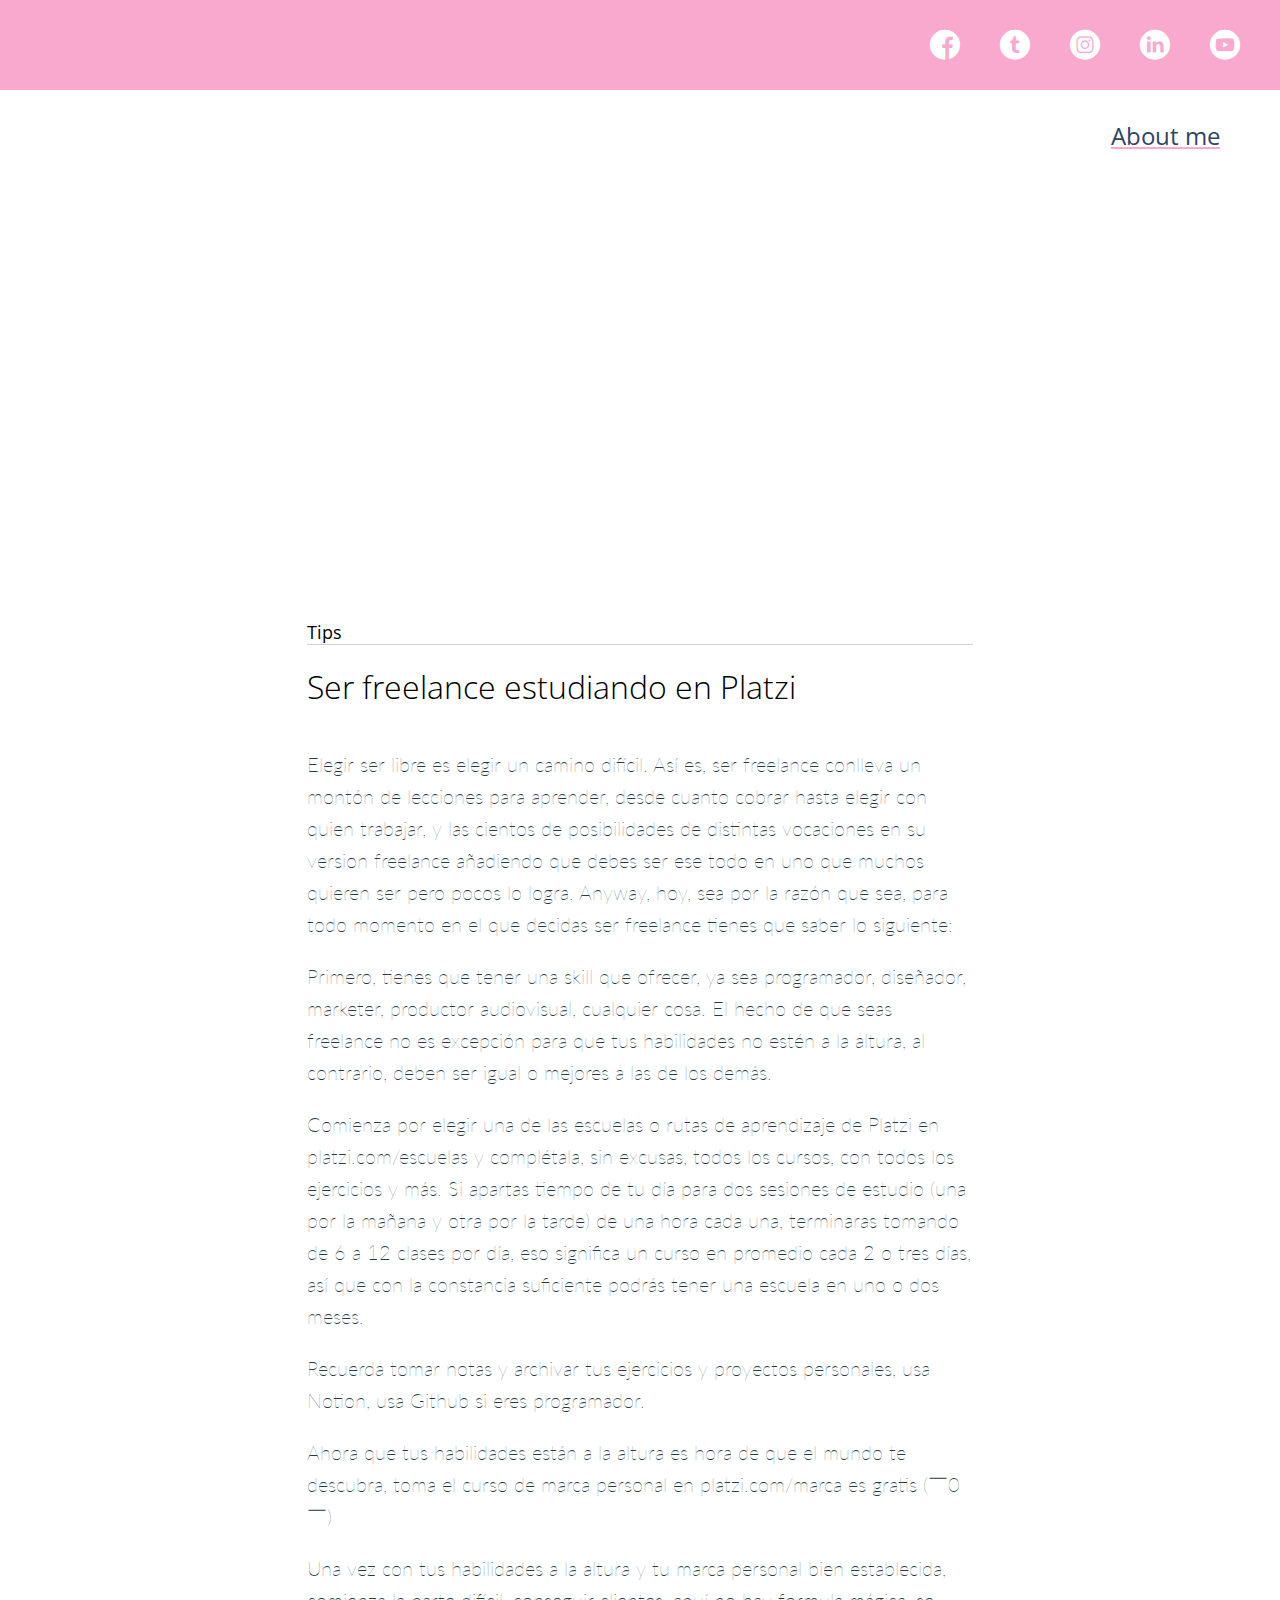
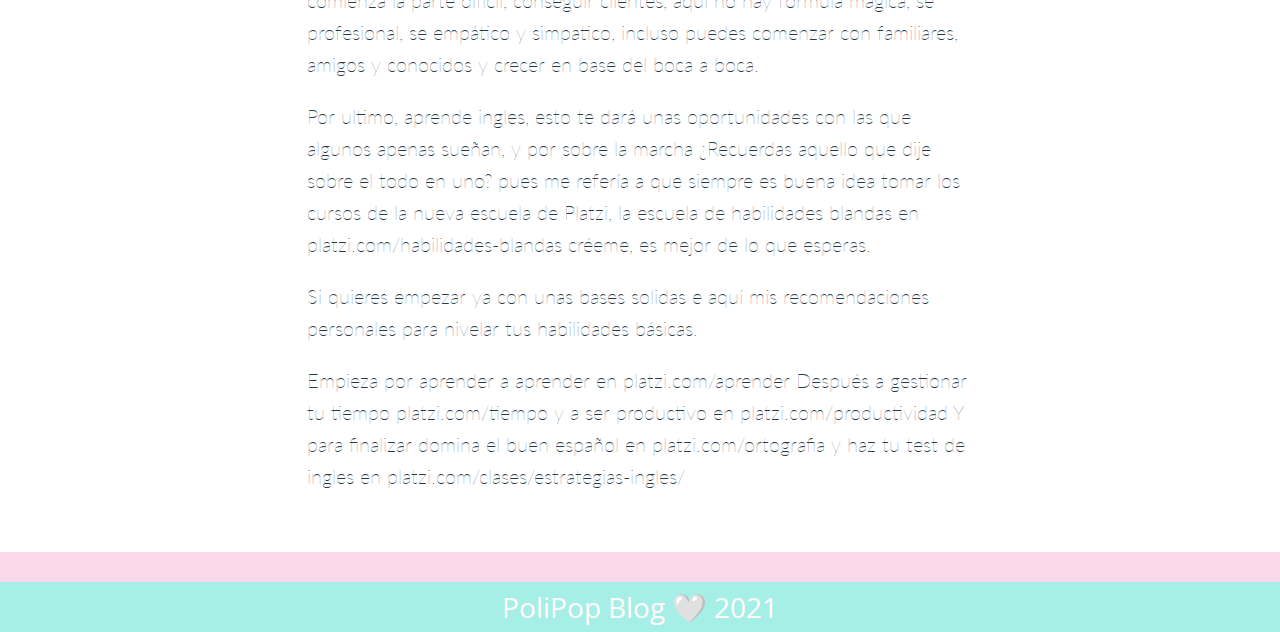
==== blog_freelance.html @ f2895b48 "blog de freelance con platzi agregado" ====
<!DOCTYPE html>
<html lang="en">
	<head>
		<meta charset="UTF-8" />
		<meta http-equiv="X-UA-Compatible" content="IE=edge" />
		<meta name="viewport" content="width=device-width, initial-scale=1.0" />
		<meta
			name="description"
			content="Hi, i'm polipop, and this page is about me, my thougts and my art, enjoy and relax"
		/>
		<meta name="robots" content="index, follow" />
		<title>polipop_blog</title>
		<link rel="preconnect" href="https://fonts.gstatic.com" />
		<link
			href="https://fonts.googleapis.com/css2?family=Lato&family=Open+Sans&display=swap"
			rel="stylesheet"
		/>
		<link rel="stylesheet" href="css/header.css" />
		<link rel="stylesheet" href="css/motivation.css" />
		<link rel="stylesheet" href="css/index_footer.css" />
		<link rel="stylesheet" href="fonts/font/flaticon.css" />
	</head>
	<body>
		<header>
			<section class="icons_container">
				<div>
					<a href="#">
						<span class="fimanager flaticon-001-facebook"></span>
					</a>
					<a href="https://twitter.com/polipop_art" target="_blank">
						<span class="fimanager flaticon-002-twitter"></span>
					</a>
					<a href="https://www.instagram.com/polipop_art/" target="_blank">
						<span class="fimanager flaticon-011-instagram"></span>
					</a>
					<a href="#">
						<span class="fimanager flaticon-010-linkedin"></span>
					</a>
					<a href="#">
						<span class="fimanager flaticon-008-youtube"></span>
					</a>
				</div>
			</section>

			<nav class="main_nav">
				<section class="my_logo">
					<figure>
						<a href="blogs_index.html">
							<img
								src="https://i.pinimg.com/originals/9a/9e/26/9a9e2632bc59491dd961bd3c45e3a7bf.png"
								alt=""
							/>
						</a>
					</figure>
				</section>
				<section class="about">
					<a href="about_me.html">About me</a>
				</section>
			</nav>
		</header>
		<main>
			<section class="blog_cover">
				<img
					src="https://i.pinimg.com/originals/f0/ab/d0/f0abd06fbab9883d9e49cb25251d0be3.png"
					alt=""
				/>
			</section>
			<div class="blog_category">
				<p>Tips</p>
			</div>
			<section class="blog_text">
				<h2>Ser freelance estudiando en Platzi</h2>
				<p>
					Elegir ser libre es elegir un camino difícil. Así es, ser freelance conlleva un montón de lecciones para aprender, desde cuanto cobrar hasta elegir con quien trabajar, y las cientos de posibilidades de distintas vocaciones en su version freelance añadiendo que debes ser ese todo en uno que muchos quieren ser pero pocos lo logra. Anyway, hoy, sea por la razón que sea, para todo momento en el que decidas ser freelance tienes que saber lo siguiente:</p>
				<p>
					Primero, tienes que tener una skill que ofrecer, ya sea programador, diseñador, marketer, productor audiovisual, cualquier cosa. El hecho de que seas freelance no es excepción para que tus habilidades no estén a la altura, al contrario, deben ser igual o mejores a las de los demás.
				</p>
				<p>
					Comienza por elegir una de las escuelas o rutas de aprendizaje de Platzi en platzi.com/escuelas y complétala, sin excusas, todos los cursos, con todos los ejercicios y más. Si apartas tiempo de tu día para dos sesiones de estudio (una por la mañana y otra por la tarde) de una hora cada una, terminaras tomando de 6 a 12 clases por día, eso significa un curso en promedio cada 2 o tres días, así que con la constancia suficiente podrás tener una escuela en uno o dos meses.
				</p>
				<p>
					Recuerda tomar notas y archivar tus ejercicios y proyectos personales, usa Notion, usa Github si eres programador.
				</p>
				<p>
					Ahora que tus habilidades están a la altura es hora de que el mundo te descubra, toma el curso de marca personal en platzi.com/marca es gratis (￣0￣)
				</p>
				<p>
					Una vez con tus habilidades a la altura y tu marca personal bien establecida, comienza la parte difícil, conseguir clientes, aquí no hay formula mágica, se profesional, se empático y simpatico, incluso puedes comenzar con familiares, amigos y conocidos y crecer en base del boca a boca.
				</p>
				<p>
					Por ultimo, aprende ingles, esto te dará unas oportunidades con las que algunos apenas sueñan, y por sobre la marcha ¿Recuerdas aquello que dije sobre el todo en uno? pues me refería a que siempre es buena idea tomar los cursos de la nueva escuela de Platzi, la escuela de habilidades blandas en platzi.com/habilidades-blandas créeme, es mejor de lo que esperas.
				</p>
				<p>
					Si quieres empezar ya con unas bases solidas e aquí mis recomendaciones personales para nivelar tus habilidades básicas.
				</p>
				<p>
					Empieza por aprender a aprender en platzi.com/aprender 
					Después a gestionar tu tiempo platzi.com/tiempo y a ser productivo en platzi.com/productividad 
					Y para finalizar domina el buen español en platzi.com/ortografia y haz tu test de ingles en platzi.com/clases/estrategias-ingles/ 
				</p>
			</section>
		</main>
		<footer>
			<p>PoliPop Blog 🤍 2021</p>
		</footer>
	</body>
</html>
---- css/header.css ----
* {
	margin: 0;
	padding: 0;
	box-sizing: border-box;
}

html {
	font-size: 62.5%;
}

body {
	width: 100%;
	height: 100vh;
}

a {
	text-decoration: none;
	color: #30475e;
}

.icons_container {
	width: 100%;
	height: 10vh;
	display: flex;
	justify-content: flex-end;
	background-color: #f9a9ce;
}

.icons_container div {
	height: 100%;
	display: flex;
	justify-content: flex-end;
	align-items: center;
}

.icons_container a {
	font-size: 30px;
	color: white;
	margin-right: 40px;
}

.main_nav {
	width: 100%;
	height: 10vh;
	display: flex;
	justify-content: space-between;
	align-items: center;
	background-color: white;
}

.my_logo figure {
	height: 8vh;
	margin-left: 60px;
}

.my_logo img {
	height: 8vh;
}

.about a {
	font-size: 24px;
	margin-right: 60px;
	text-decoration: underline;
	text-decoration-color: #f9a9ce;
}

@media (max-width: 720px) {
	.icons_container {
		justify-content: center;
	}
	.icons_container a {
		margin: 10px;
	}
}
---- css/motivation.css ----
body {
	font-family: "Open Sans";
}

.blog_cover {
	width: 100%;
	height: 42rem;
	display: flex;
	/* background-color: #fbd9ea; */
	justify-content: center;
}

.blog_cover img {
	width: 60%;
	object-fit: cover;
}

.blog_category {
	width: 100%;
	padding: 2rem 24% 0 24%;
}

.blog_category p {
	font-size: 1.8rem;
	border-bottom: 1px solid #d3d3d3;
}

.blog_text {
	padding: 0 24% 4rem 24%;
	text-align: left;
}

.blog_text h2 {
	font-size: 3.2rem;
	margin: 2rem 0 4rem 0;
	font-weight: 300;
}

.blog_text p {
	color: #273b47;
	font-size: 2rem;
	font-family: "Lato";
	font-weight: 100;
	/* letter-spacing: 0.08rem; */
	line-height: 1.6em;
	display: block;
	margin-block-start: 1em;
	margin-block-end: 1em;
	margin-inline-start: 0px;
	margin-inline-end: 0px;
}

@media (max-width: 1080px) {
	.blog_cover img {
		width: 90%;
	}
	.blog_category {
		padding: 2rem 4% 0 4%;
	}
	.blog_text {
		padding: 0 4% 4rem 4%;
	}
}
---- css/index_footer.css ----
footer {
	width: 100%;
	height: 80px;
	background-color: #a6efe7;
	border-top: 30px solid #fbd9ea;
	display: flex;
	justify-content: center;
	align-items: center;
}

footer p {
	font-size: 2.8rem;
	color: snow;
}
---- fonts/font/flaticon.css ----
@font-face {
  font-family: "Flaticon";
  src: url("./Flaticon.eot");
  src: url("./Flaticon.eot?#iefix") format("embedded-opentype"),
       url("./Flaticon.woff2") format("woff2"),
       url("./Flaticon.woff") format("woff"),
       url("./Flaticon.ttf") format("truetype"),
       url("./Flaticon.svg#Flaticon") format("svg");
  font-weight: normal;
  font-style: normal;
}

@media screen and (-webkit-min-device-pixel-ratio:0) {
  @font-face {
    font-family: "Flaticon";
    src: url("./Flaticon.svg#Flaticon") format("svg");
  }
}

.fimanager:before {
      display: inline-block;
  font-family: "Flaticon";
  font-style: normal;
  font-weight: normal;
  font-variant: normal;
  line-height: 1;
  text-decoration: inherit;
  text-rendering: optimizeLegibility;
  text-transform: none;
  -moz-osx-font-smoothing: grayscale;
  -webkit-font-smoothing: antialiased;
  font-smoothing: antialiased;
    display: block;
}

.flaticon-001-facebook:before { content: "\f100"; }
.flaticon-002-twitter:before { content: "\f101"; }
.flaticon-003-whatsapp:before { content: "\f102"; }
.flaticon-004-groupme:before { content: "\f103"; }
.flaticon-005-kik:before { content: "\f104"; }
.flaticon-006-skype:before { content: "\f105"; }
.flaticon-007-periscope:before { content: "\f106"; }
.flaticon-008-youtube:before { content: "\f107"; }
.flaticon-009-itunes:before { content: "\f108"; }
.flaticon-010-linkedin:before { content: "\f109"; }
.flaticon-011-instagram:before { content: "\f10a"; }
.flaticon-012-messenger:before { content: "\f10b"; }
.flaticon-013-twitter:before { content: "\f10c"; }
.flaticon-014-snapchat:before { content: "\f10d"; }
.flaticon-015-reddit:before { content: "\f10e"; }
.flaticon-016-tiktok:before { content: "\f10f"; }
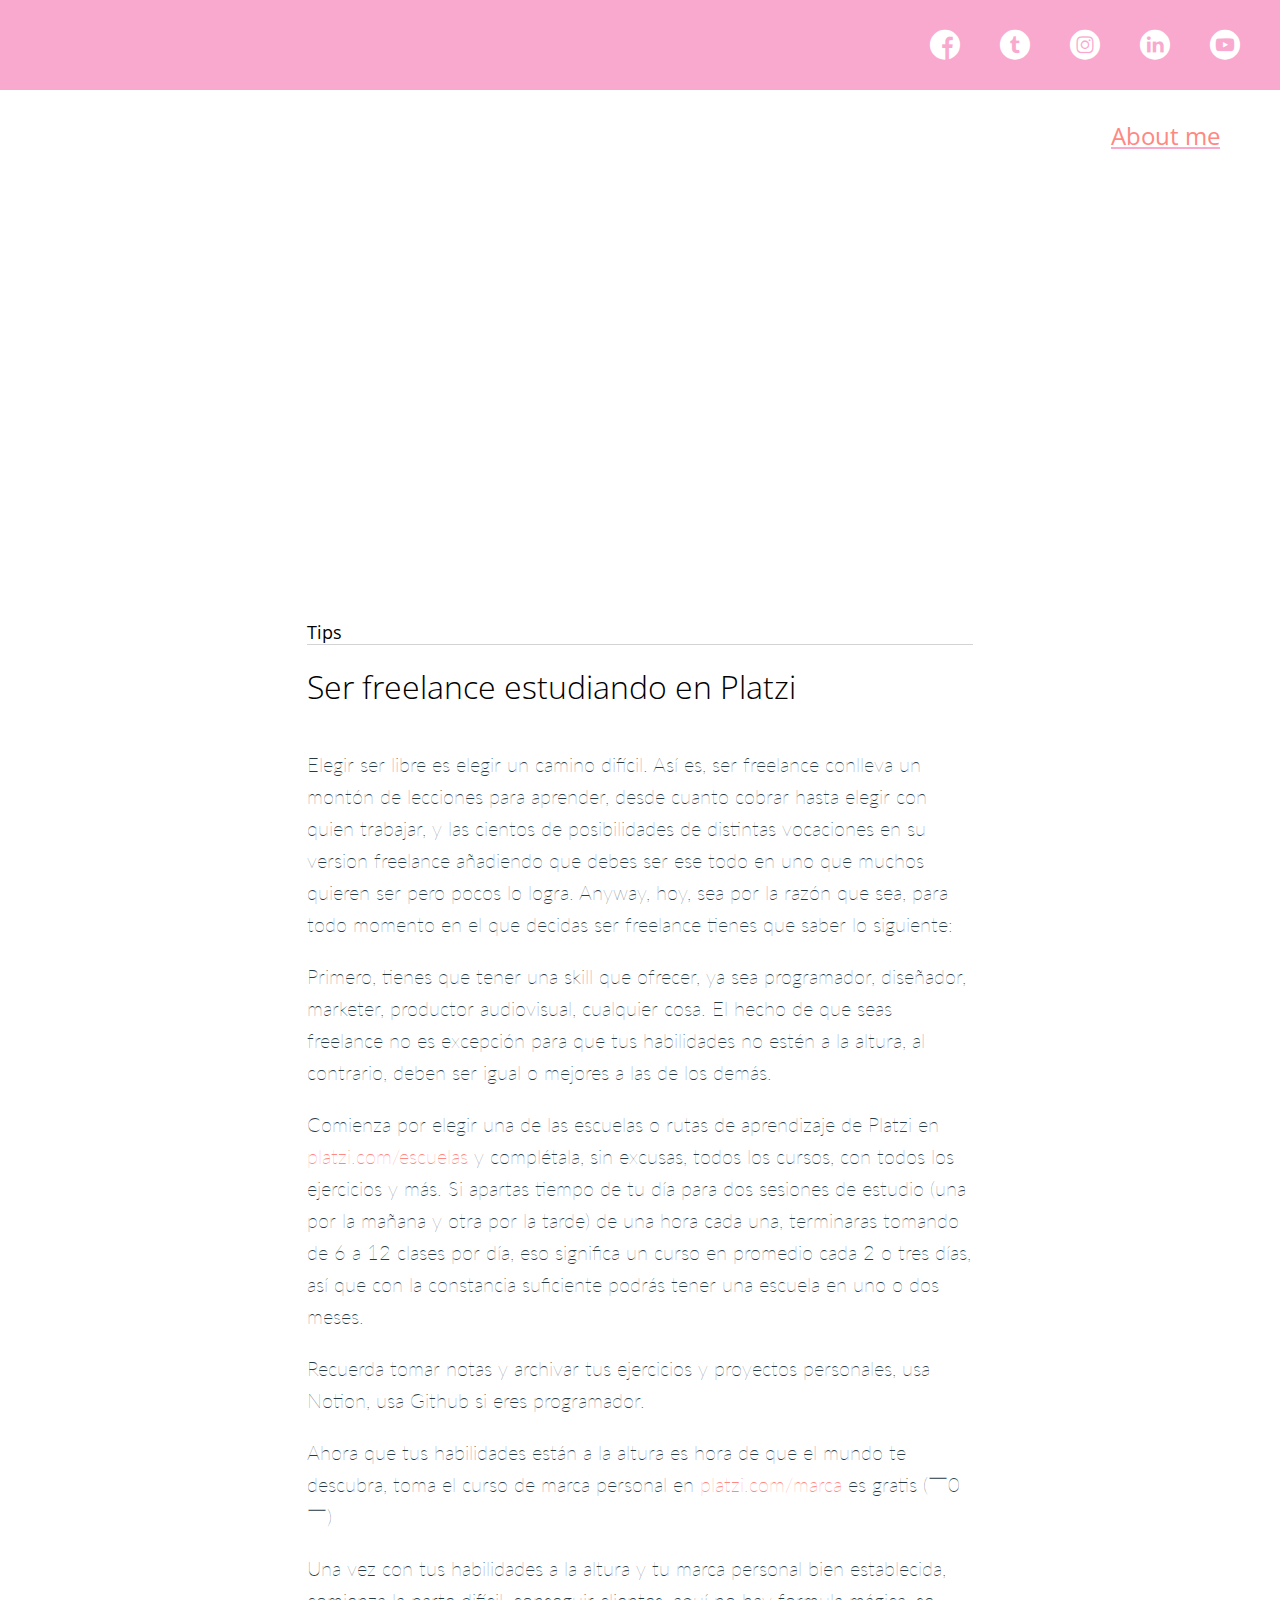
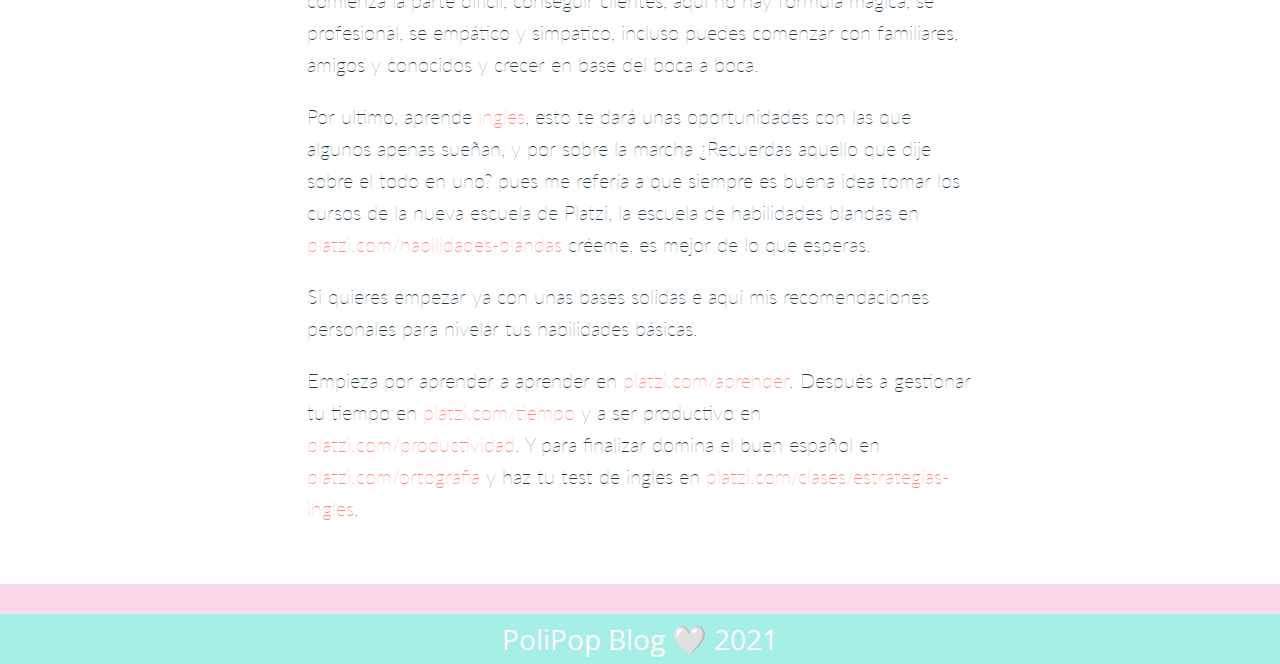
==== commit 6b61bc82: "agregadas decoraciones de texto al blog de freelance" ====
--- a/blog_freelance.html
+++ b/blog_freelance.html
@@ -19,6 +19,11 @@
 		<link rel="stylesheet" href="css/motivation.css" />
 		<link rel="stylesheet" href="css/index_footer.css" />
 		<link rel="stylesheet" href="fonts/font/flaticon.css" />
+		<style>
+			a {
+				color: #ff8882;
+			}
+		</style>
 	</head>
 	<body>
 		<header>
@@ -76,27 +81,27 @@
 					Primero, tienes que tener una skill que ofrecer, ya sea programador, diseñador, marketer, productor audiovisual, cualquier cosa. El hecho de que seas freelance no es excepción para que tus habilidades no estén a la altura, al contrario, deben ser igual o mejores a las de los demás.
 				</p>
 				<p>
-					Comienza por elegir una de las escuelas o rutas de aprendizaje de Platzi en platzi.com/escuelas y complétala, sin excusas, todos los cursos, con todos los ejercicios y más. Si apartas tiempo de tu día para dos sesiones de estudio (una por la mañana y otra por la tarde) de una hora cada una, terminaras tomando de 6 a 12 clases por día, eso significa un curso en promedio cada 2 o tres días, así que con la constancia suficiente podrás tener una escuela en uno o dos meses.
+					Comienza por elegir una de las escuelas o rutas de aprendizaje de Platzi en <a href="https://platzi.com/blog/platzi-presenta-su-nuevo-concepto-de-escuelas/" target="_blank">platzi.com/escuelas</a> y complétala, sin excusas, todos los cursos, con todos los ejercicios y más. Si apartas tiempo de tu día para dos sesiones de estudio (una por la mañana y otra por la tarde) de una hora cada una, terminaras tomando de 6 a 12 clases por día, eso significa un curso en promedio cada 2 o tres días, así que con la constancia suficiente podrás tener una escuela en uno o dos meses.
 				</p>
 				<p>
 					Recuerda tomar notas y archivar tus ejercicios y proyectos personales, usa Notion, usa Github si eres programador.
 				</p>
 				<p>
-					Ahora que tus habilidades están a la altura es hora de que el mundo te descubra, toma el curso de marca personal en platzi.com/marca es gratis (￣0￣)
+					Ahora que tus habilidades están a la altura es hora de que el mundo te descubra, toma el curso de marca personal en <a href="https://platzi.com/cursos/marca-personal/" target="_blank">platzi.com/marca</a> es gratis (￣0￣)
 				</p>
 				<p>
 					Una vez con tus habilidades a la altura y tu marca personal bien establecida, comienza la parte difícil, conseguir clientes, aquí no hay formula mágica, se profesional, se empático y simpatico, incluso puedes comenzar con familiares, amigos y conocidos y crecer en base del boca a boca.
 				</p>
 				<p>
-					Por ultimo, aprende ingles, esto te dará unas oportunidades con las que algunos apenas sueñan, y por sobre la marcha ¿Recuerdas aquello que dije sobre el todo en uno? pues me refería a que siempre es buena idea tomar los cursos de la nueva escuela de Platzi, la escuela de habilidades blandas en platzi.com/habilidades-blandas créeme, es mejor de lo que esperas.
+					Por ultimo, aprende <a href="https://platzi.com/idioma-ingles/" target="_blank">ingles</a>, esto te dará unas oportunidades con las que algunos apenas sueñan, y por sobre la marcha ¿Recuerdas aquello que dije sobre el todo en uno? pues me refería a que siempre es buena idea tomar los cursos de la nueva escuela de Platzi, la escuela de habilidades blandas en <a href="https://platzi.com/habilidades-blandas/" target="_blank">platzi.com/habilidades-blandas</a> créeme, es mejor de lo que esperas.
 				</p>
 				<p>
 					Si quieres empezar ya con unas bases solidas e aquí mis recomendaciones personales para nivelar tus habilidades básicas.
 				</p>
 				<p>
-					Empieza por aprender a aprender en platzi.com/aprender 
-					Después a gestionar tu tiempo platzi.com/tiempo y a ser productivo en platzi.com/productividad 
-					Y para finalizar domina el buen español en platzi.com/ortografia y haz tu test de ingles en platzi.com/clases/estrategias-ingles/ 
+					Empieza por aprender a aprender en <a href="https://platzi.com/cursos/aprender/" target="_blank">platzi.com/aprender</a>.
+					Después a gestionar tu tiempo en <a href="https://platzi.com/cursos/gestion-tiempo/" target="_blank">platzi.com/tiempo</a> y a ser productivo en <a href="https://platzi.com/cursos/productividad/" target="_blank">platzi.com/productividad</a>.
+					Y para finalizar domina el buen español en <a href="https://platzi.com/cursos/ortografia-basica/" target="_blank">platzi.com/ortografia</a> y haz tu test de ingles en <a href="https://platzi.com/clases/estrategias-ingles/" target="_blank">platzi.com/clases/estrategias-ingles</a>.
 				</p>
 			</section>
 		</main>
